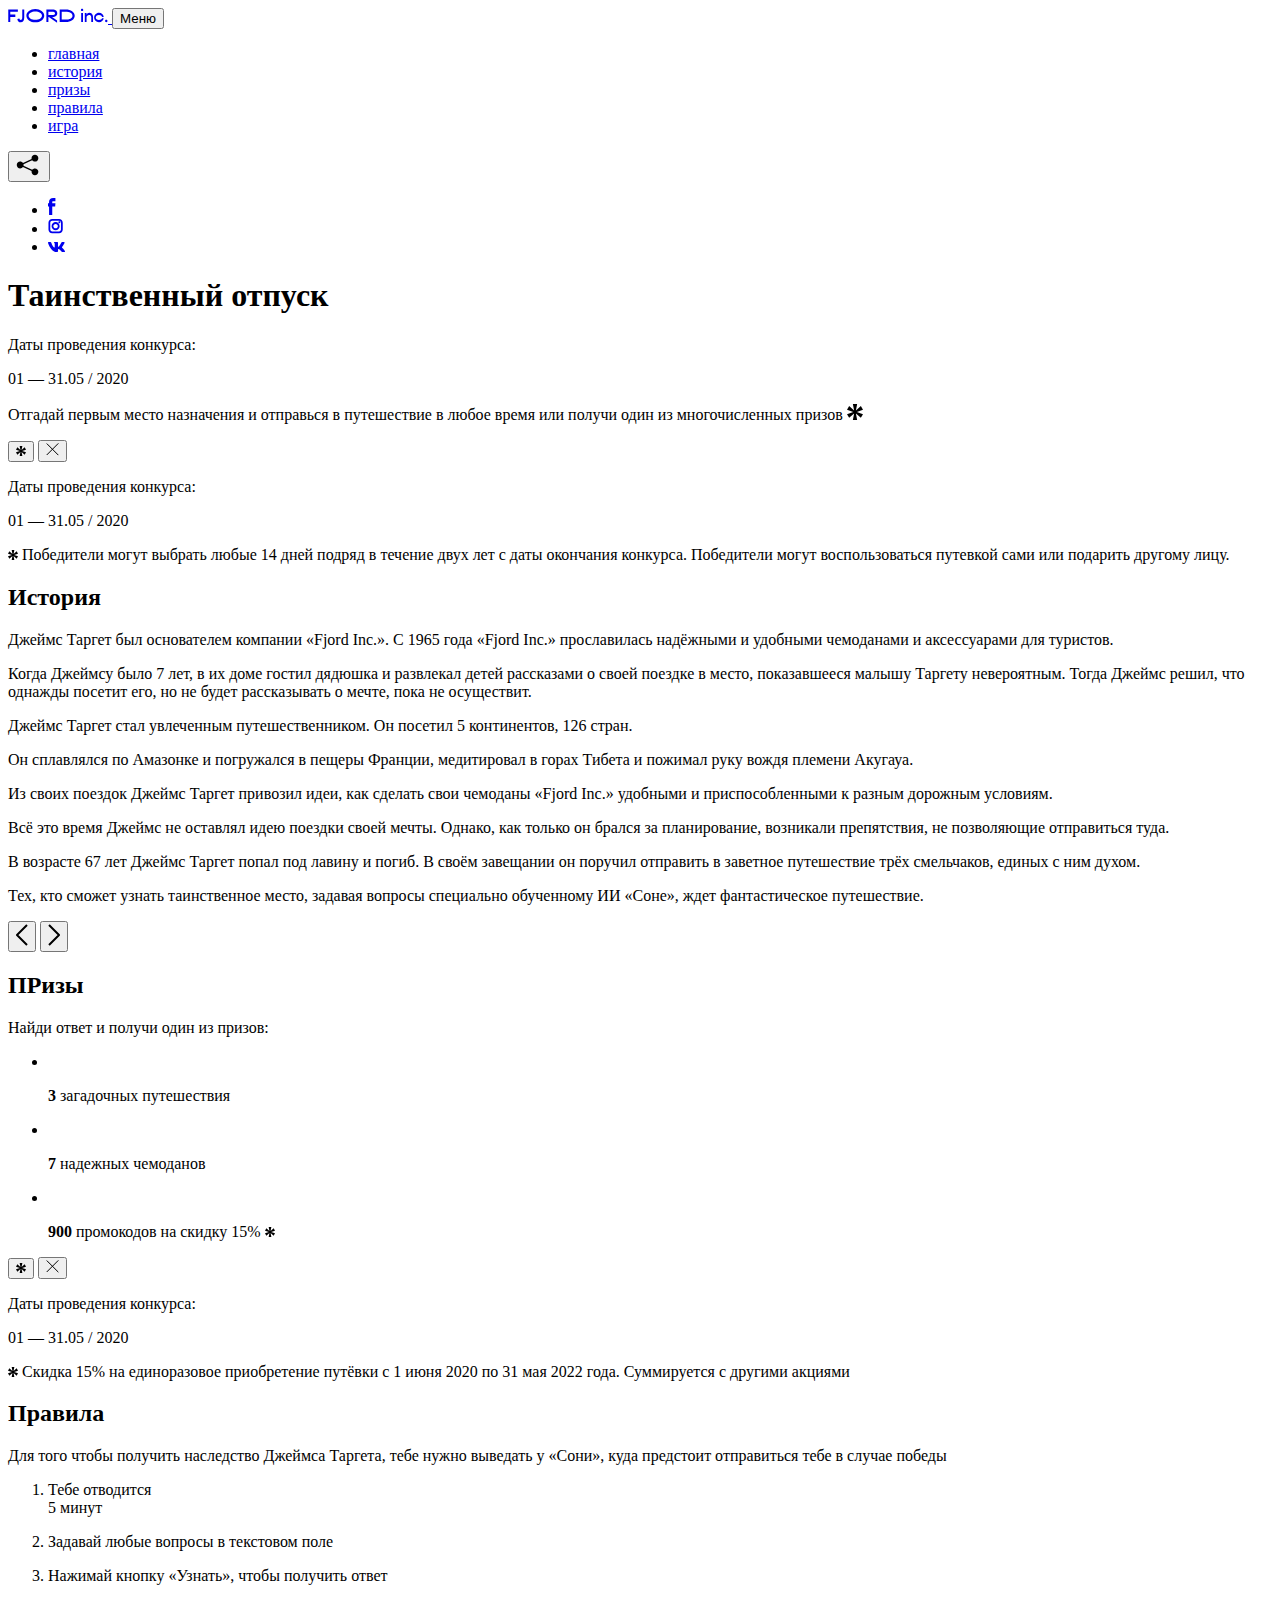
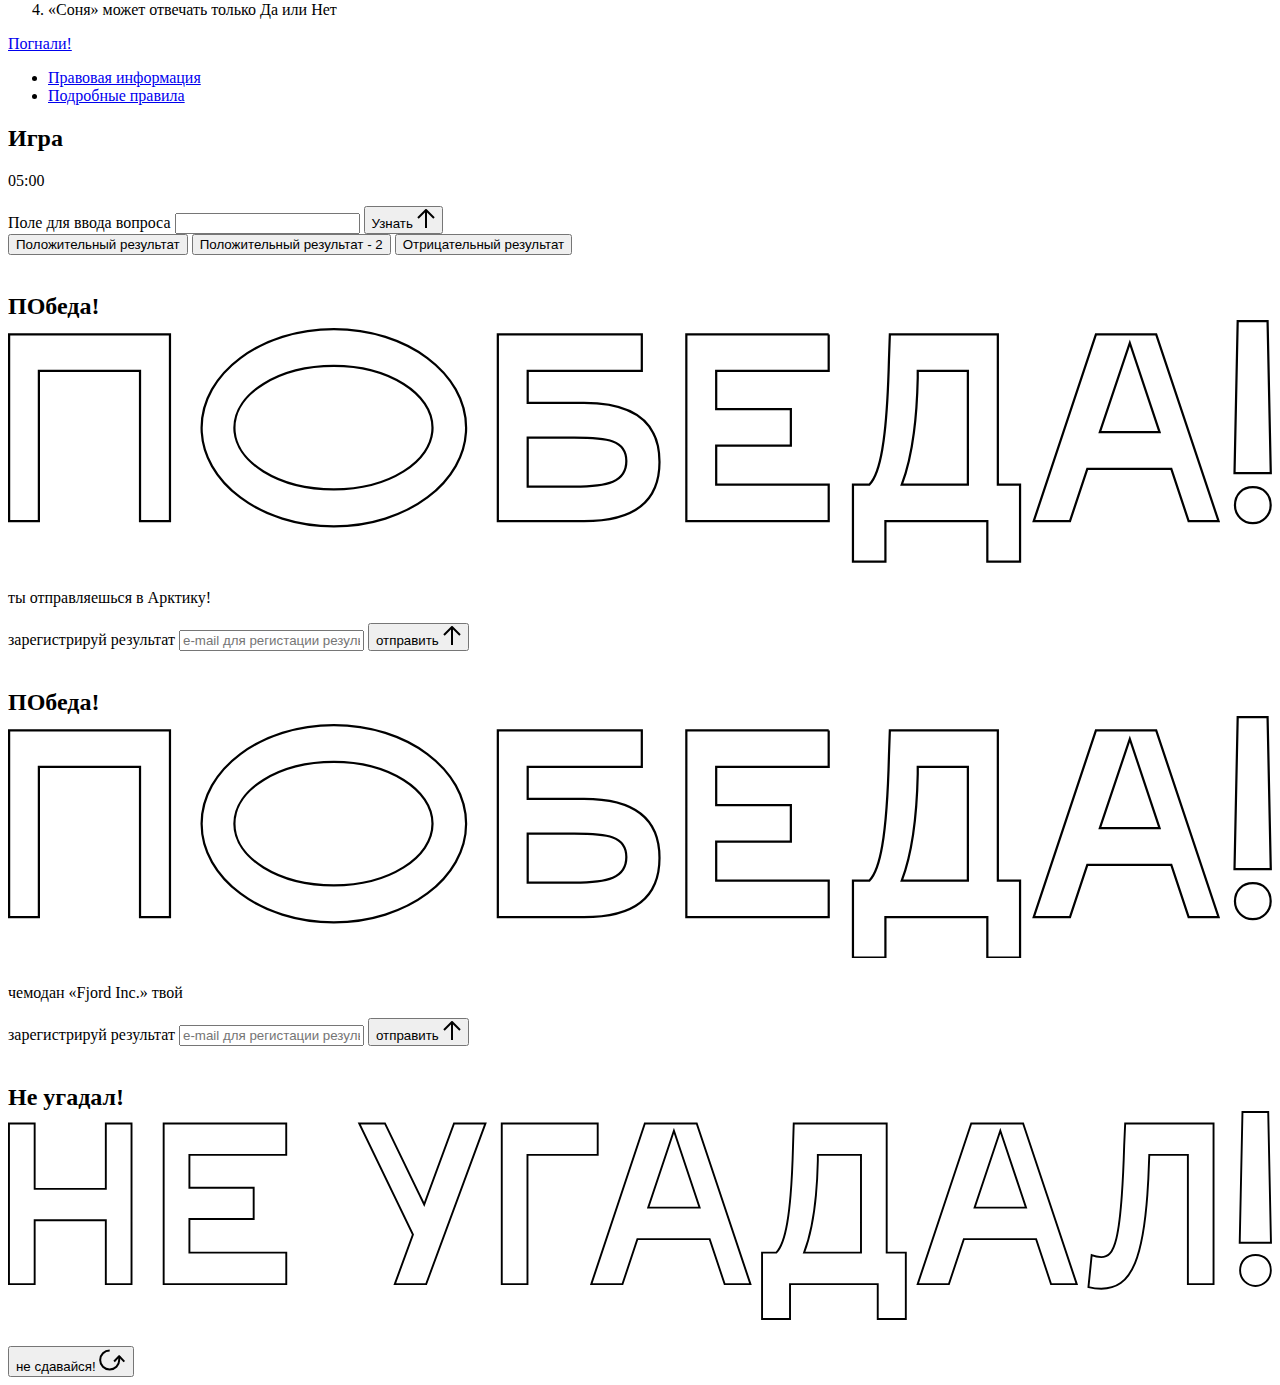
==== source/index.html @ 40f1719c "1.15. Анимируем фон при переключении экранов" ====
<!DOCTYPE html>
<html lang="ru">
<head>
  <meta charset="UTF-8">
  <meta name="description" content="">
  <meta name="viewport" content="width=device-width, initial-scale=1.0">
  <meta http-equiv="X-UA-Compatible" content="ie=edge">
  <title>Mysterious Vacation</title>
</head>
<body>

  <header class="page-header js-header">
    <div class="page-header__wrapper">
      <a href="#" class="page-header__logo" aria-label="Перейти на страницу FJORD.Inc">
        <svg width="100" height="15" viewBox="0 0 100 15" fill="none" xmlns="http://www.w3.org/2000/svg">
          <path d="M0.26 1.4V14H2.276V8.906H7.334V6.44H2.276V3.848H9.872V1.4H0.26ZM12.733 14.36C15.127 14.36 16.243 12.65 16.243 9.5V1.4H14.263V8.96C14.263 11.21 13.723 11.876 12.733 11.876C11.833 11.876 11.473 11.3 11.347 10.58L9.36702 10.94C9.63702 13.046 10.663 14.36 12.733 14.36ZM18.3918 7.7C18.3918 11.372 22.3878 14.36 27.3198 14.36C32.2518 14.36 36.2478 11.372 36.2478 7.7C36.2478 4.028 32.2518 1.04 27.3198 1.04C22.3878 1.04 18.3918 4.028 18.3918 7.7ZM20.6058 7.7C20.6058 5.378 23.6118 3.524 27.3198 3.524C30.9918 3.524 33.9798 5.378 33.9798 7.7C33.9798 10.004 30.9918 11.858 27.3198 11.858C23.6118 11.858 20.6058 10.004 20.6058 7.7ZM40.403 14V8.906H40.799L49.079 14.702V12.38L44.039 8.906H44.201C47.999 8.906 49.277 7.304 49.277 5.162C49.277 3.092 47.999 1.4 44.201 1.4H38.387V14H40.403ZM43.535 3.722C45.785 3.722 47.045 4.136 47.045 5.432C47.045 6.764 45.785 7.034 43.535 7.034H40.403V3.722H43.535ZM51.6936 1.382V14H57.8676C62.7456 14 66.7236 11.534 66.7236 7.7C66.7236 3.848 62.7456 1.382 57.8676 1.382H51.6936ZM53.7096 11.624V3.722H57.5436C61.5396 3.722 64.4916 5.018 64.4916 7.7C64.4916 10.238 61.5396 11.624 57.5436 11.624H53.7096ZM73.1832 14.018H74.9832V5H73.1832V14.018ZM72.9132 1.976C72.9132 2.57 73.3992 3.092 74.0832 3.092C74.7492 3.092 75.2352 2.57 75.2352 1.976C75.2352 1.382 74.7672 0.805999 74.0832 0.805999C73.3812 0.805999 72.9132 1.382 72.9132 1.976ZM76.7867 14H78.5687V9.104C78.7487 8.006 79.5947 6.962 81.0887 6.962C82.1147 6.962 83.2667 7.448 83.2667 9.554V14H85.0487V9.014C85.0487 6.152 83.2307 4.73 81.3587 4.73C79.9187 4.73 79.0727 5.558 78.5687 6.854V5H76.7867V14ZM90.9898 14.27C93.5098 14.27 95.3818 12.506 95.7238 10.328H94.0498C93.7258 11.3 92.6998 12.02 90.9898 12.02C88.8478 12.02 87.7678 10.922 87.7678 9.59C87.7678 8.24 88.8478 6.962 90.9898 6.962C92.7538 6.962 93.7978 7.844 94.0858 8.924H95.7418C95.4358 6.71 93.6178 4.73 90.9898 4.73C88.0918 4.73 86.1298 7.124 86.1298 9.59C86.1298 12.074 88.1278 14.27 90.9898 14.27ZM97.0693 12.938C97.0693 13.658 97.5553 14.144 98.2753 14.144C98.9953 14.144 99.4813 13.658 99.4813 12.938C99.4813 12.2 98.9953 11.714 98.2753 11.714C97.5553 11.714 97.0693 12.2 97.0693 12.938Z" fill="currentColor"/>
        </svg>
      </a>
      <button class="page-header__toggler js-menu-toggler" type="button" aria-label="Управление мобильным меню"><span>Меню</span></button>
      <nav class="page-header__nav">
        <div class="page-header__menu js-menu" id="menu">
          <ul>
            <li>
              <a class="js-menu-link active" href="#top" data-href="top">главная</a>
            </li>
            <li>
              <a class="js-menu-link" href="#story" data-href="story">история</a>
            </li>
            <li>
              <a class="js-menu-link" href="#prizes" data-href="prizes">призы</a>
            </li>
            <li>
              <a class="js-menu-link" href="#rules" data-href="rules">правила</a>
            </li>
            <li>
              <a class="js-menu-link" href="#game" data-href="game">игра</a>
            </li>
          </ul>
        </div>
        <div class="page-header__social">
          <div class="social-block js-social-block">
            <button class="social-block__toggler" aria-label="Управлять блоком с социальными кнопками">
              <svg width="26" height="22" viewBox="0 0 27 22" fill="none" xmlns="http://www.w3.org/2000/svg">
                <path d="M19.6721 7.43664C21.6273 7.43664 23.213 5.85095 23.213 3.89566C23.213 1.94037 21.6273 0.354675 19.6721 0.354675C17.7168 0.354675 16.1311 1.94037 16.1311 3.89566C16.1311 4.19968 16.1728 4.49178 16.2458 4.77345L7.21751 8.95527C6.57519 8.05214 5.52303 7.46049 4.33078 7.46049C2.37549 7.46049 0.789795 9.04618 0.789795 11.0015C0.789795 12.9568 2.37549 14.5425 4.33078 14.5425C5.52303 14.5425 6.57668 13.9508 7.21751 13.0477L16.2458 17.2295C16.1743 17.5112 16.1311 17.8033 16.1311 18.1073C16.1311 20.0626 17.7168 21.6483 19.6721 21.6483C21.6273 21.6483 23.213 20.0626 23.213 18.1073C23.213 16.152 21.6273 14.5663 19.6721 14.5663C18.4798 14.5663 17.4262 15.158 16.7853 16.0611L7.75701 11.8793C7.82854 11.5976 7.87176 11.3055 7.87176 11.0015C7.87176 10.6974 7.83003 10.4053 7.75701 10.1237L16.7853 5.94186C17.4262 6.84499 18.4783 7.43664 19.6721 7.43664Z" fill="currentColor"/>
              </svg>
            </button>
            <ul class="social-block__list">
              <li>
                <a class="social-block__link social-block__link--fb" href="#" aria-label="Мы на Facebook">
                  <svg width="8" height="17" viewBox="0 0 8 17" fill="none" xmlns="http://www.w3.org/2000/svg">
                    <path d="M4.24646 16.9899H1.09275L1.05793 8.49828H0V5.30707H1.05793V3.81124C1.05793 1.42084 2.57654 0 5.21735 0H7.41758V3.18585H5.30841C4.28262 3.18585 4.2478 3.48582 4.2478 4.24914V5.30707H7.42964L7.16716 8.49828H4.2478V16.9899H4.24646Z" fill="currentColor"/>
                  </svg>
                </a>
              </li>
              <li>
                <a class="social-block__link social-block__link--insta" href="#" aria-label="Мы в Instagram">
                  <svg width="15" height="15" viewBox="0 0 15 15" fill="none" xmlns="http://www.w3.org/2000/svg">
                    <path d="M11.0197 0H4.19806C2.14246 0 0.471191 1.66993 0.471191 3.72285V10.5499C0.471191 12.6082 2.14112 14.2727 4.19806 14.2727H11.0197C13.0753 14.2727 14.7466 12.6082 14.7466 10.5499V3.72285C14.7466 1.67127 13.0753 0 11.0197 0ZM11.0197 12.4849H4.19806C3.13076 12.4849 2.26432 11.6158 2.26432 10.5512V3.72419C2.26432 2.65956 3.13076 1.79715 4.19806 1.79715H11.0197C12.087 1.79715 12.9535 2.6609 12.9535 3.72419V10.5512C12.9535 11.6145 12.087 12.4849 11.0197 12.4849Z" fill="currentColor"/>
                    <path d="M7.60887 3.11084C5.38989 3.11084 3.58203 4.9187 3.58203 7.14036C3.58203 9.35532 5.38989 11.1645 7.60887 11.1645C9.83053 11.1645 11.6357 9.35666 11.6357 7.14036C11.6357 4.9187 9.83053 3.11084 7.60887 3.11084ZM7.60887 9.36871C6.37551 9.36871 5.37784 8.37372 5.37784 7.14036C5.37784 5.90699 6.37551 4.90665 7.60887 4.90665C8.83822 4.90665 9.84259 5.90833 9.84259 7.14036C9.84392 8.37238 8.83822 9.36871 7.60887 9.36871Z" fill="currentColor"/>
                    <path d="M11.3573 2.35962C10.8256 2.35962 10.3931 2.79752 10.3931 3.32381C10.3931 3.85546 10.8256 4.29336 11.3573 4.29336C11.8862 4.29336 12.3215 3.85546 12.3215 3.32381C12.3215 2.79752 11.8862 2.35962 11.3573 2.35962Z" fill="currentColor"/>
                  </svg>
                </a>
              </li>
              <li>
                <a class="social-block__link social-block__link--vk" href="#" aria-label="Мы ВКонтакте">
                  <svg width="17" height="10" viewBox="0 0 17 10" fill="none" xmlns="http://www.w3.org/2000/svg">
                    <path d="M14.1234 4.9002C14.1234 4.9002 16.3623 1.72708 16.5866 0.680242C16.6595 0.312285 16.4947 0.103188 16.1069 0.103188C16.1069 0.103188 14.8193 0.103188 14.168 0.103188C13.7235 0.103188 13.5587 0.293278 13.4235 0.579768C13.4235 0.579768 12.3724 2.82553 11.0969 4.24712C10.6861 4.70333 10.4781 4.84318 10.2511 4.84318C10.0646 4.84318 9.98625 4.6911 9.98625 4.27834V0.649016C9.98625 0.147997 9.92545 0.00135496 9.5066 0.00135496H6.39628C6.15578 0.00135496 6.0085 0.134417 6.0085 0.324506C6.0085 0.801084 6.73406 0.908351 6.73406 2.20231V4.87305C6.73406 5.40529 6.70569 5.61575 6.45303 5.61575C5.78016 5.61575 4.19528 3.30618 3.30623 0.678887C3.12923 0.145282 2.93737 0 2.43475 0H0.486409C0.205373 0 0 0.190085 0 0.476576C0 0.991172 0.60666 3.40801 2.99277 6.64358C4.59927 8.8201 6.70569 10 8.60269 10C9.76196 10 10.0416 9.80312 10.0416 9.31432V7.63883C10.0416 7.22607 10.2065 7.04956 10.4429 7.04956C10.7078 7.04956 11.1847 7.13238 12.2805 8.22268C13.5843 9.47862 13.6762 10 14.3896 10H16.5676C16.7919 10 17 9.89273 17 9.52342C17 9.02919 16.3623 8.15343 15.384 7.10659C14.9801 6.56755 14.3302 5.98914 14.1248 5.72301C13.8275 5.40801 13.9154 5.23014 14.1234 4.9002Z" fill="currentColor"/>
                  </svg>
                </a>
              </li>
            </ul>
          </div>
        </div>
      </nav>
    </div>
  </header>

  <main class="page-content">

    <section class="animation-screen"></section>

    <section class="screen screen--hidden screen--intro" id="top">
      <div class="screen__wrapper">
        <div class="intro">
          <h1 class="intro__title">Таинственный отпуск</h1>
          <div class="intro__content">
            <div class="intro__info">
              <p class="intro__label">Даты проведения конкурса:</p>
              <p class="intro__date">01 — 31.05 / 2020</p>
            </div>
            <div class="intro__message">
              <p>
                Отгадай первым место назначения и&nbsp;отправься в&nbsp;путешествие в&nbsp;любое время или получи один из многочисленных призов
                <svg width="16" height="16" viewBox="0 0 10 10" fill="none" xmlns="http://www.w3.org/2000/svg">
                  <path d="M0 6.35337L3.90271 4.99012L0 3.64663L1.34615 1.32374L4.44287 4.01073L3.67364 0H6.34615L5.57692 4.01073L8.65385 1.32374L10 3.64663L6.13405 4.99012L10 6.35337L8.65385 8.65651L5.57692 5.98927L6.34615 10H3.67364L4.44287 5.96952L1.34615 8.65651L0 6.35337Z" fill="currentColor"/>
                </svg>
              </p>
            </div>
          </div>
        </div>
      </div>
      <div class="screen__footer js-footer">
        <button class="screen__footer-enlarge js-footer-toggler" type="button" aria-label="Показать сообщение">
          <svg width="10" height="10" viewBox="0 0 10 10" fill="none" xmlns="http://www.w3.org/2000/svg">
            <path d="M0 6.35337L3.90271 4.99012L0 3.64663L1.34615 1.32374L4.44287 4.01073L3.67364 0H6.34615L5.57692 4.01073L8.65385 1.32374L10 3.64663L6.13405 4.99012L10 6.35337L8.65385 8.65651L5.57692 5.98927L6.34615 10H3.67364L4.44287 5.96952L1.34615 8.65651L0 6.35337Z" fill="currentColor"/>
          </svg>
        </button>
        <button class="screen__footer-collapse js-footer-toggler" type="button" aria-label="Скрыть сообщение">
          <svg width="13" height="13" viewBox="0 0 13 13" fill="none" xmlns="http://www.w3.org/2000/svg">
            <line x1="12.3536" y1="0.353553" x2="0.738349" y2="11.9688" stroke="currentColor"/>
            <line x1="0.738319" y1="0.539925" x2="12.3535" y2="12.1551" stroke="currentColor"/>
          </svg>
        </button>
        <div class="screen__footer-wrapper">
          <div class="screen__footer-announce">
            <p class="screen__footer-label">Даты проведения конкурса:</p>
            <p class="screen__footer-date">01 — 31.05 / 2020</p>
          </div>
          <div class="screen__footer-note">
            <p>
              <svg width="10" height="10" viewBox="0 0 10 10" fill="none" xmlns="http://www.w3.org/2000/svg">
                <path d="M0 6.35337L3.90271 4.99012L0 3.64663L1.34615 1.32374L4.44287 4.01073L3.67364 0H6.34615L5.57692 4.01073L8.65385 1.32374L10 3.64663L6.13405 4.99012L10 6.35337L8.65385 8.65651L5.57692 5.98927L6.34615 10H3.67364L4.44287 5.96952L1.34615 8.65651L0 6.35337Z" fill="currentColor"/>
              </svg>
              <span>Победители могут выбрать любые 14 дней подряд в&nbsp;течение двух лет с&nbsp;даты окончания конкурса. Победители могут воспользоваться путевкой сами или подарить другому лицу.</span>
            </p>
          </div>
        </div>
      </div>
    </section>

    <section class="screen screen--hidden screen--story" id="story">

      <div class="slider swiper-container js-slider">

        <div class="swiper-wrapper">

          <div class="slider__item swiper-slide">
            <h2 class="slider__item-title">История</h2>
            <p class="slider__item-text">Джеймс Таргет был основателем компании &laquo;Fjord Inc.&raquo;. С&nbsp;1965 года &laquo;Fjord Inc.&raquo; прославилась надёжными и&nbsp;удобными чемоданами и&nbsp;аксессуарами для туристов.</p>
          </div>

          <div class="slider__item swiper-slide">
            <p class="slider__item-text">Когда Джеймсу было 7&nbsp;лет, в&nbsp;их&nbsp;доме гостил дядюшка и&nbsp;развлекал детей рассказами о&nbsp;своей поездке в&nbsp;место, показавшееся малышу Таргету невероятным. Тогда Джеймс решил, что однажды посетит его, но&nbsp;не&nbsp;будет рассказывать о&nbsp;мечте, пока не&nbsp;осуществит.</p>
          </div>

          <div class="slider__item swiper-slide">
            <p class="slider__item-text">Джеймс Таргет стал увлеченным путешественником. Он&nbsp;посетил 5&nbsp;континентов, 126&nbsp;стран.</p>
          </div>

          <div class="slider__item swiper-slide">
            <p class="slider__item-text">Он&nbsp;сплавлялся по&nbsp;Амазонке и&nbsp;погружался в&nbsp;пещеры Франции, медитировал в&nbsp;горах Тибета и&nbsp;пожимал руку вождя племени Акугауа.</p>
          </div>

          <div class="slider__item swiper-slide">
            <p class="slider__item-text">Из&nbsp;своих поездок Джеймс Таргет привозил идеи, как сделать свои чемоданы &laquo;Fjord Inc.&raquo; удобными и&nbsp;приспособленными к&nbsp;разным дорожным условиям.</p>
          </div>

          <div class="slider__item swiper-slide">
            <p class="slider__item-text">Всё это время Джеймс не&nbsp;оставлял идею поездки своей мечты. Однако, как только он&nbsp;брался за&nbsp;планирование, возникали препятствия, не&nbsp;позволяющие отправиться туда.</p>
          </div>

          <div class="slider__item swiper-slide">
            <p class="slider__item-text">В&nbsp;возрасте 67&nbsp;лет Джеймс Таргет попал под лавину и&nbsp;погиб. В&nbsp;своём завещании он&nbsp;поручил отправить в&nbsp;заветное путешествие трёх смельчаков, единых с&nbsp;ним духом.</p>
          </div>

          <div class="slider__item swiper-slide">
            <p class="slider__item-text">Тех, кто сможет узнать таинственное место, задавая вопросы специально обученному ИИ&nbsp;&laquo;Соне&raquo;, ждет фантастическое путешествие.</p>
          </div>
        </div>
        <div class="slider__controls">
          <button class="slider__control slider__control--prev js-control-prev" type="button" aria-label="Показать предыдущую историю">
            <svg width="12" height="22" viewBox="0 0 12 22" fill="none" xmlns="http://www.w3.org/2000/svg">
              <path d="M11 1L1 11L11 21" stroke="currentColor" stroke-width="2" stroke-linejoin="round"/>
            </svg>
          </button>
          <button class="slider__control slider__control--next js-control-next" type="button" aria-label="Показать следующую историю">
            <svg width="12" height="22" viewBox="0 0 12 22" fill="none" xmlns="http://www.w3.org/2000/svg">
              <path d="M1 1L11 11L1 21" stroke="currentColor" stroke-width="2" stroke-linejoin="round"/>
            </svg>
          </button>
        </div>
        <div class="slider__pagination swiper-pagination"></div>
      </div>
      <div class="screen__background"></div>
    </section>

    <section class="screen screen--hidden screen--prizes" id="prizes">
      <div class="screen__wrapper">
        <div class="prizes">
          <h2 class="prizes__title">ПРизы</h2>
          <div class="prizes__lead">
            <p>Найди ответ и&nbsp;получи один из&nbsp;призов:</p>
          </div>
          <ul class="prizes__list">
            <li class="prizes__item prizes__item--journeys">
              <div class="prizes__icon">
                <picture>
                  <source srcset="img/prize1-mob.svg" media="(orientation: portrait)">
                  <img src="img/prize1.svg" alt="">
                </picture>
              </div>
              <p class="prizes__desc">
                <b>3</b>
                <span>загадочных путешествия</span>
              </p>
            </li>
            <li class="prizes__item prizes__item--cases">
              <div class="prizes__icon">
                <picture>
                  <source srcset="img/prize2-mob.svg" media="(orientation: portrait)">
                  <img src="img/prize2.svg" alt="">
                </picture>
              </div>
              <p class="prizes__desc">
                <b>7</b>
                <span>надежных чемоданов</span>
              </p>
            </li>
            <li class="prizes__item prizes__item--codes">
              <div class="prizes__icon">
                <picture>
                  <source srcset="img/prize3-mob.svg" media="(orientation: portrait)">
                  <img src="img/prize3.svg" alt="">
                </picture>
              </div>
              <p class="prizes__desc">
                <b>900</b>
                <span>
                  промокодов на&nbsp;скидку 15%
                  <svg width="10" height="10" viewBox="0 0 10 10" fill="none" xmlns="http://www.w3.org/2000/svg">
                    <path d="M0 6.35337L3.90271 4.99012L0 3.64663L1.34615 1.32374L4.44287 4.01073L3.67364 0H6.34615L5.57692 4.01073L8.65385 1.32374L10 3.64663L6.13405 4.99012L10 6.35337L8.65385 8.65651L5.57692 5.98927L6.34615 10H3.67364L4.44287 5.96952L1.34615 8.65651L0 6.35337Z" fill="currentColor"/>
                  </svg>
                </span>
              </p>
            </li>
          </ul>
        </div>
      </div>
      <div class="screen__footer js-footer">
        <button class="screen__footer-enlarge js-footer-toggler" type="button" aria-label="Показать сообщение">
          <svg width="10" height="10" viewBox="0 0 10 10" fill="none" xmlns="http://www.w3.org/2000/svg">
            <path d="M0 6.35337L3.90271 4.99012L0 3.64663L1.34615 1.32374L4.44287 4.01073L3.67364 0H6.34615L5.57692 4.01073L8.65385 1.32374L10 3.64663L6.13405 4.99012L10 6.35337L8.65385 8.65651L5.57692 5.98927L6.34615 10H3.67364L4.44287 5.96952L1.34615 8.65651L0 6.35337Z" fill="currentColor"/>
          </svg>
        </button>
        <button class="screen__footer-collapse js-footer-toggler" type="button" aria-label="Скрыть сообщение">
          <svg width="13" height="13" viewBox="0 0 13 13" fill="none" xmlns="http://www.w3.org/2000/svg">
            <line x1="12.3536" y1="0.353553" x2="0.738349" y2="11.9688" stroke="currentColor"/>
            <line x1="0.738319" y1="0.539925" x2="12.3535" y2="12.1551" stroke="currentColor"/>
          </svg>
        </button>
        <div class="screen__footer-wrapper">
          <div class="screen__footer-announce">
            <p class="screen__footer-label">Даты проведения конкурса:</p>
            <p class="screen__footer-date">01 — 31.05 / 2020</p>
          </div>
          <div class="screen__footer-note">
            <p>
              <svg width="10" height="10" viewBox="0 0 10 10" fill="none" xmlns="http://www.w3.org/2000/svg">
                <path d="M0 6.35337L3.90271 4.99012L0 3.64663L1.34615 1.32374L4.44287 4.01073L3.67364 0H6.34615L5.57692 4.01073L8.65385 1.32374L10 3.64663L6.13405 4.99012L10 6.35337L8.65385 8.65651L5.57692 5.98927L6.34615 10H3.67364L4.44287 5.96952L1.34615 8.65651L0 6.35337Z" fill="currentColor"/>
              </svg>
              <span>Скидка&nbsp;15% на&nbsp;единоразовое приобретение путёвки с&nbsp;1&nbsp;июня 2020 по&nbsp;31&nbsp;мая 2022&nbsp;года. Суммируется с&nbsp;другими акциями</span>
            </p>
          </div>
        </div>
      </div>
    </section>

    <section class="screen screen--hidden screen--rules" id="rules">
      <div class="screen__wrapper">
        <div class="rules">
          <h2 class="rules__title">Правила</h2>
          <div class="rules__lead">
            <p>Для того чтобы получить наследство Джеймса Таргета, тебе нужно выведать у&nbsp;&laquo;Сони&raquo;, куда предстоит отправиться тебе в&nbsp;случае победы</p>
          </div>
          <ol class="rules__list">
            <li class="rules__item">
              <p>Тебе отводится <br>5&nbsp;минут</p>
            </li>
            <li class="rules__item">
              <p>Задавай любые вопросы в&nbsp;текстовом поле</p>
            </li>
            <li class="rules__item">
              <p>Нажимай кнопку &laquo;Узнать&raquo;, чтобы получить ответ</p>
            </li>
            <li class="rules__item">
              <p>&laquo;Соня&raquo; может отвечать только&nbsp;Да или Нет</p>
            </li>
          </ol>
          <a href="#game" class="rules__link btn">Погнали!</a>
        </div>
      </div>
      <div class="screen__disclaimer">
        <div class="disclaimer">
          <ul>
            <li>
              <a href="#">Правовая информация</a>
            </li>
            <li>
              <a href="#">Подробные правила</a>
            </li>
          </ul>
        </div>
      </div>
    </section>

    <section class="screen screen--hidden screen--game" id="game">
      <div class="screen__wrapper">
        <div class="game">
          <div class="game__header">
            <h2 class="game__title">Игра</h2>
            <div class="game__counter">
              <span>05</span>:<span>00</span>
            </div>
          </div>
          <div class="game__body">
            <div class="chat">
              <div class="chat__body js-chat">
                <ul class="chat__list" id="messages"></ul>
              </div>
              <div class="chat__footer">
                <form action="#" method="post" class="form" id="message-form">
                  <label for="message-field" class="visually-hidden">Поле для ввода вопроса</label>
                  <input type="text" class="form__field" id="message-field">
                  <button class="form__button btn">
                    Узнать
                    <svg width="18" height="19" viewBox="0 0 18 19" fill="none" xmlns="http://www.w3.org/2000/svg">
                      <path stroke="currentColor" stroke-width="2" d="M9 19V1"/>
                      <path d="M1 9l8-8 8 8" stroke="currentColor" stroke-width="2" stroke-linejoin="round"/>
                    </svg>
                  </button>
                </form>
              </div>
            </div>
          </div>
          <!-- временные кнопки для показа результата -->
          <div class="game__buttons">
            <button class="game__button btn js-show-result" type="button" data-target="result">Положительный результат</button>
            <button class="game__button btn js-show-result" type="button" data-target="result2">Положительный результат - 2</button>
            <button class="game__button btn js-show-result" type="button" data-target="result3">Отрицательный результат</button>
          </div>
        </div>
      </div>
    </section>

    <section class="screen screen--hidden screen--result" id="result">
      <div class="screen__wrapper">
        <div class="result result--trip">
          <div class="result__image">
            <picture>
              <source srcset="img/result1-mob.png 1x, img/result1-mob@2x.png 2x" media="(max-width: 768px) and (orientation: portrait)">
              <img src="img/result1.png" srcset="img/result1@2x.png 2x" alt="">
            </picture>
          </div>
          <h2 class="result__title">
            <span class="visually-hidden">ПОбеда!</span>
            <svg xmlns="http://www.w3.org/2000/svg" viewBox="0 0 568.85 109.24">
              <path d="M16,24.44V92H2.6V8H75V92H61.52V24.44H16Z" transform="translate(-2.1 -1.5)" fill="none" stroke="currentColor"/>
              <path
                d="M148.76,5.6c32.88,0,59.52,19.92,59.52,44.4s-26.64,44.4-59.52,44.4S89.24,74.48,89.24,50,115.88,5.6,148.76,5.6Zm0,72.12c24.48,0,44.4-12.36,44.4-27.72s-19.92-27.84-44.4-27.84C124,22.16,104,34.52,104,50S124,77.72,148.76,77.72Z"
                transform="translate(-2.1 -1.5)" fill="none" stroke="currentColor"/>
              <path
                d="M287.36,8V24.44H236v14.4h25.32c25.44,0,34,11.16,34,26.52,0,15.6-8.52,26.64-34,26.64H222.56V8h64.8ZM256.88,76.52c15.12,0,23.52-2,23.52-11.52S272,54.44,256.88,54.44H236V76.52h20.88Z"
                transform="translate(-2.1 -1.5)" fill="none" stroke="currentColor"/>
              <path d="M371.47,8V24.44H320.84V41.6h33.6V58h-33.6V75.56h50.64V92H307.4V8h64.08Z" transform="translate(-2.1 -1.5)"
                    fill="none" stroke="currentColor"/>
              <path
                d="M382.39,110.24V75.56h7.44c4.56-4.68,7.8-18.36,8.76-56L399,8h48.6V75.56h10v34.68H442.87V92H397v18.24H382.39Zm51.72-34.68V24.44H411.55v3.12c-0.48,22.44-3.24,37.68-7.2,48h29.76Z"
                transform="translate(-2.1 -1.5)" fill="none" stroke="currentColor"/>
              <path
                d="M463.75,92l28-84h27.12l28.08,84H533.47l-7.8-23.52h-37.8L480.07,92H463.75Zm56.64-40L507,11.84,493.51,52h26.88Z"
                transform="translate(-2.1 -1.5)" fill="none" stroke="currentColor"/>
              <path
                d="M554.12,70.4L555.55,2H569l1.44,68.4H554.12Zm8.28,6.36c4.8,0,8,3.24,8,8.16a8,8,0,1,1-16.08,0C554.35,80,557.59,76.76,562.39,76.76Z"
                transform="translate(-2.1 -1.5)" fill="none" stroke="currentColor"/>
            </svg>
          </h2>
          <div class="result__text">
            <p>ты&nbsp;отправляешься в&nbsp;Арктику!</p>
          </div>
          <div class="result__form">
            <form action="#" method="post" class="form form--result">
              <label for="email-field" class="form__label">зарегистрируй результат</label>
              <input type="email" class="form__field" id="email-field" placeholder="e-mail для регистации результата и получения приза" required>
              <button class="form__button btn">
                отправить
                <svg width="18" height="19" viewBox="0 0 18 19" fill="none" xmlns="http://www.w3.org/2000/svg">
                  <path stroke="currentColor" stroke-width="2" d="M9 19V1"/>
                  <path d="M1 9l8-8 8 8" stroke="currentColor" stroke-width="2" stroke-linejoin="round"/>
                </svg>
              </button>
            </form>
          </div>
        </div>
      </div>
    </section>

    <section class="screen screen--hidden screen--result" id="result2">
      <div class="screen__wrapper">
        <div class="result result--prize">
          <div class="result__image">
            <picture>
              <source srcset="img/result2-mob.png 1x, img/result2-mob@2x.png 2x" media="(max-width: 768px) and (orientation: portrait)">
              <img src="img/result2.png" srcset="img/result2@2x.png 2x" alt="">
            </picture>
          </div>
          <h2 class="result__title">
            <span class="visually-hidden">ПОбеда!</span>
            <svg xmlns="http://www.w3.org/2000/svg" viewBox="0 0 568.85 109.24">
              <path d="M16,24.44V92H2.6V8H75V92H61.52V24.44H16Z" transform="translate(-2.1 -1.5)" fill="none" stroke="currentColor"/>
              <path
                d="M148.76,5.6c32.88,0,59.52,19.92,59.52,44.4s-26.64,44.4-59.52,44.4S89.24,74.48,89.24,50,115.88,5.6,148.76,5.6Zm0,72.12c24.48,0,44.4-12.36,44.4-27.72s-19.92-27.84-44.4-27.84C124,22.16,104,34.52,104,50S124,77.72,148.76,77.72Z"
                transform="translate(-2.1 -1.5)" fill="none" stroke="currentColor"/>
              <path
                d="M287.36,8V24.44H236v14.4h25.32c25.44,0,34,11.16,34,26.52,0,15.6-8.52,26.64-34,26.64H222.56V8h64.8ZM256.88,76.52c15.12,0,23.52-2,23.52-11.52S272,54.44,256.88,54.44H236V76.52h20.88Z"
                transform="translate(-2.1 -1.5)" fill="none" stroke="currentColor"/>
              <path d="M371.47,8V24.44H320.84V41.6h33.6V58h-33.6V75.56h50.64V92H307.4V8h64.08Z" transform="translate(-2.1 -1.5)"
                    fill="none" stroke="currentColor"/>
              <path
                d="M382.39,110.24V75.56h7.44c4.56-4.68,7.8-18.36,8.76-56L399,8h48.6V75.56h10v34.68H442.87V92H397v18.24H382.39Zm51.72-34.68V24.44H411.55v3.12c-0.48,22.44-3.24,37.68-7.2,48h29.76Z"
                transform="translate(-2.1 -1.5)" fill="none" stroke="currentColor"/>
              <path
                d="M463.75,92l28-84h27.12l28.08,84H533.47l-7.8-23.52h-37.8L480.07,92H463.75Zm56.64-40L507,11.84,493.51,52h26.88Z"
                transform="translate(-2.1 -1.5)" fill="none" stroke="currentColor"/>
              <path
                d="M554.12,70.4L555.55,2H569l1.44,68.4H554.12Zm8.28,6.36c4.8,0,8,3.24,8,8.16a8,8,0,1,1-16.08,0C554.35,80,557.59,76.76,562.39,76.76Z"
                transform="translate(-2.1 -1.5)" fill="none" stroke="currentColor"/>
            </svg>
          </h2>
          <div class="result__text">
            <p>чемодан &laquo;Fjord&nbsp;Inc.&raquo;&nbsp;твой</p>
          </div>
          <div class="result__form">
            <form action="#" method="post" class="form form--result">
              <label for="email-field2" class="form__label">зарегистрируй результат</label>
              <input type="email" class="form__field" id="email-field2" placeholder="e-mail для регистации результата и получения приза" required>
              <button class="form__button btn">
                отправить
                <svg width="18" height="19" viewBox="0 0 18 19" fill="none" xmlns="http://www.w3.org/2000/svg">
                  <path stroke="currentColor" stroke-width="2" d="M9 19V1"/>
                  <path d="M1 9l8-8 8 8" stroke="currentColor" stroke-width="2" stroke-linejoin="round"/>
                </svg>
              </button>
            </form>
          </div>
        </div>
      </div>
    </section>

    <section class="screen screen--hidden screen--result" id="result3">
      <div class="screen__wrapper">
        <div class="result result--negative">
          <div class="result__image">
            <picture>
              <source srcset="img/result3-mob.png 1x, img/result3-mob@2x.png 2x" media="(max-width: 768px) and (orientation: portrait)">
              <img src="img/result3.png" srcset="img/result3@2x.png 2x" alt="">
            </picture>
          </div>
          <h2 class="result__title">
            <span class="visually-hidden">Не угадал!</span>
            <svg xmlns="http://www.w3.org/2000/svg" viewBox="0 0 660.77 109.24">
              <path d="M2.66,92V8H16.1V42.2H53.3V8H66.74V92H53.3V58.64H16.1V92H2.66Z" transform="translate(-2.16 -1.5)"
                    fill="none" stroke="currentColor"/>
              <path d="M147.62,8V24.44H97V41.6h33.6V58H97V75.56h50.64V92H83.54V8h64.08Z" transform="translate(-2.16 -1.5)"
                    fill="none" stroke="currentColor"/>
              <path d="M199.22,8l20.52,42.36L235.34,8h16.44l-31,84H204.38l9.48-25.92L185.78,8h13.44Z"
                    transform="translate(-2.16 -1.5)" fill="none" stroke="currentColor"/>
              <path d="M273.74,24.44V92H260.3V8h50.16V24.44H273.74Z" transform="translate(-2.16 -1.5)" fill="none"
                    stroke="currentColor"/>
              <path
                d="M307.1,92l28-84h27.12l28.08,84H376.82L369,68.48h-37.8L323.42,92H307.1Zm56.64-40L350.3,11.84,336.86,52h26.88Z"
                transform="translate(-2.16 -1.5)" fill="none" stroke="currentColor"/>
              <path
                d="M396.38,110.24V75.56h7.44c4.56-4.68,7.8-18.36,8.76-56L412.94,8h48.6V75.56h10v34.68H456.86V92H411v18.24H396.38ZM448.1,75.56V24.44H425.54v3.12c-0.48,22.44-3.24,37.68-7.2,48H448.1Z"
                transform="translate(-2.16 -1.5)" fill="none" stroke="currentColor"/>
              <path
                d="M477.74,92l28-84h27.12L560.9,92H547.46l-7.8-23.52h-37.8L494.06,92H477.74Zm56.64-40-13.44-40.2L507.5,52h26.88Z"
                transform="translate(-2.16 -1.5)" fill="none" stroke="currentColor"/>
              <path
                d="M568.7,76.88a13.77,13.77,0,0,0,5,1c6.6,0,10.44-6.24,12-58.32L586.22,8h46.2V92H619V24.44H598.82l-0.12,3.12C597.14,81,589,94.4,573.74,94.4a28.55,28.55,0,0,1-6.72-.84Z"
                transform="translate(-2.16 -1.5)" fill="none" stroke="currentColor"/>
              <path
                d="M646.1,70.4L647.54,2H661l1.44,68.4H646.1Zm8.28,6.36c4.8,0,8,3.24,8,8.16a8,8,0,0,1-16.08,0C646.34,80,649.58,76.76,654.38,76.76Z"
                transform="translate(-2.16 -1.5)" fill="none" stroke="currentColor"/>
            </svg>
          </h2>
          <button class="result__button js-play" type="button">
            не сдавайся!
            <span>
              <svg width="27" height="22" viewBox="0 0 27 22" fill="none" xmlns="http://www.w3.org/2000/svg">
                <path d="M10.6899 1.47998C5.42992 1.47998 1.16992 5.73998 1.16992 11C1.16992 16.26 5.42992 20.52 10.6899 20.52C15.9499 20.52 20.2099 16.26 20.2099 11V7.13998" stroke="currentColor" stroke-width="2" stroke-miterlimit="10"/>
                <path d="M15.1099 12.5099L20.1499 7.13989L25.3099 12.6299" stroke="currentColor" stroke-width="2" stroke-miterlimit="10" stroke-linejoin="round"/>
              </svg>
            </span>
          </button>
        </div>
      </div>
    </section>

  </main>

</body>
</html>
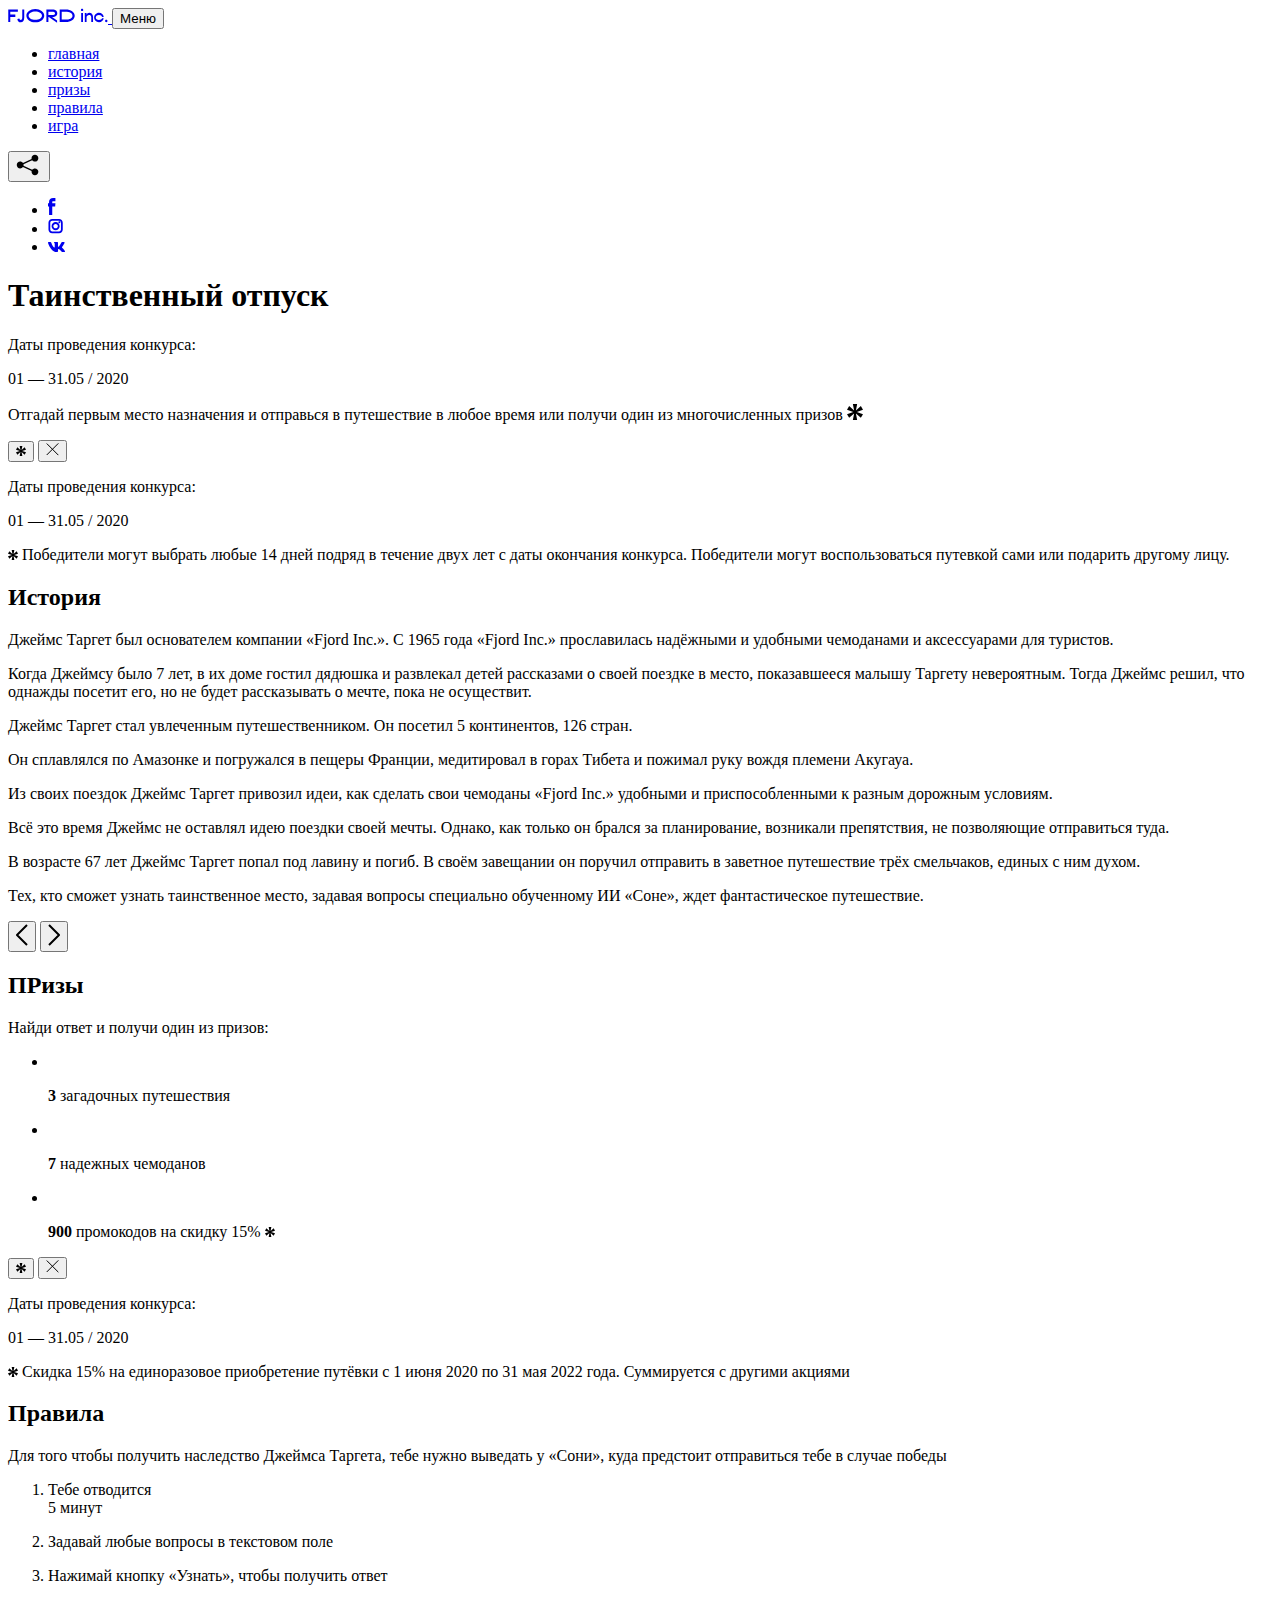
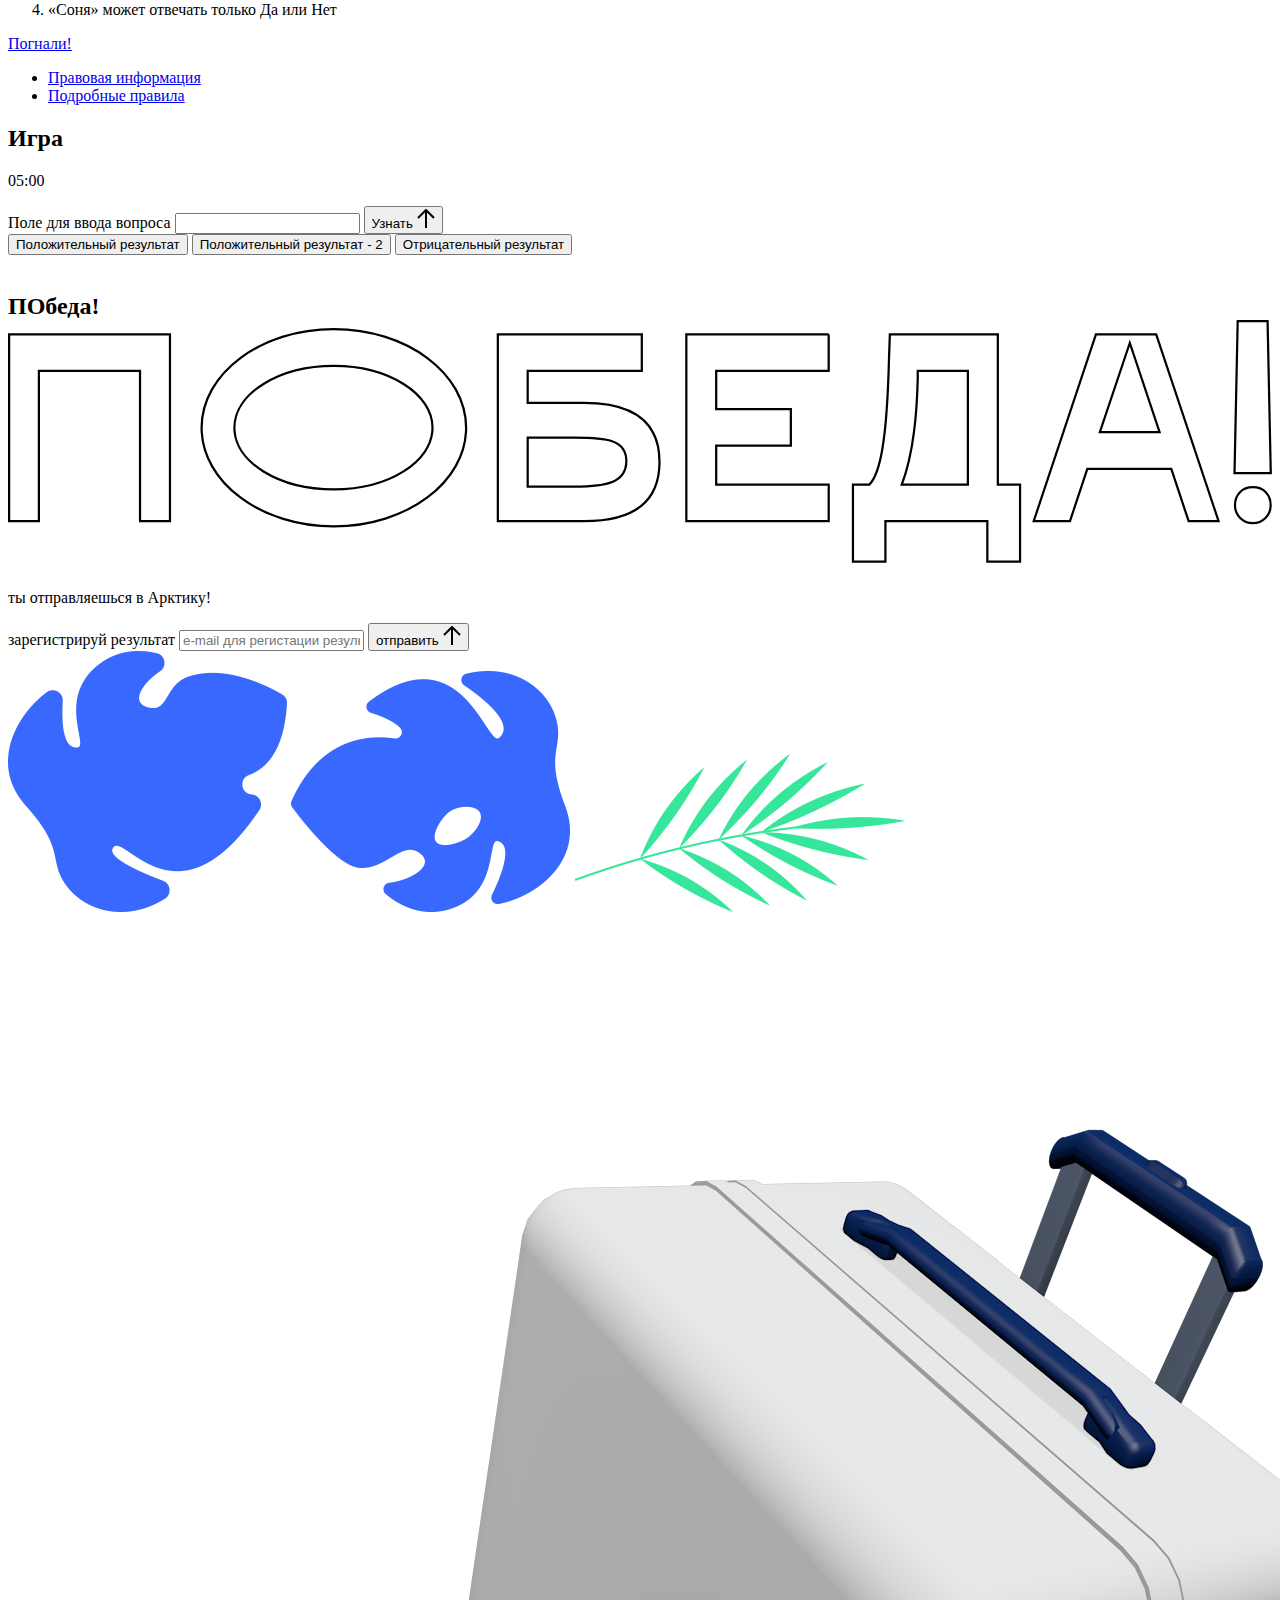
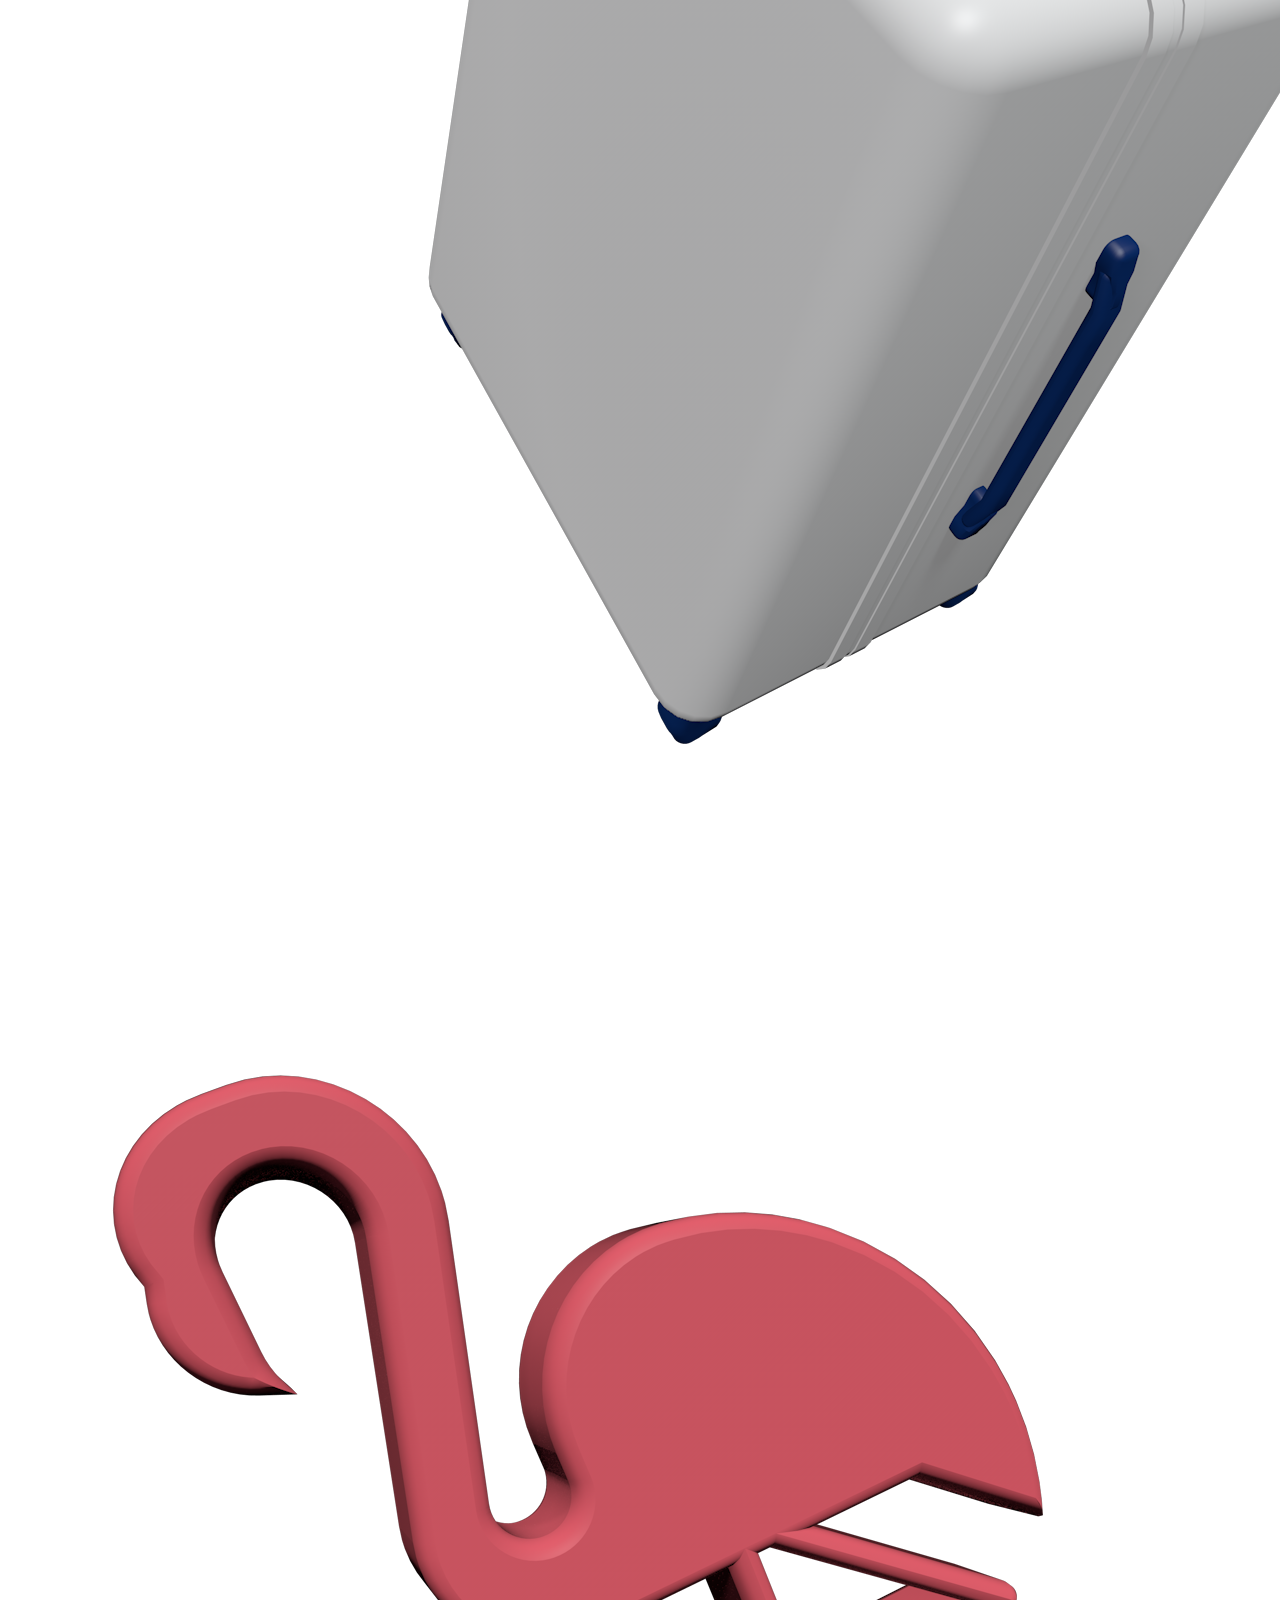
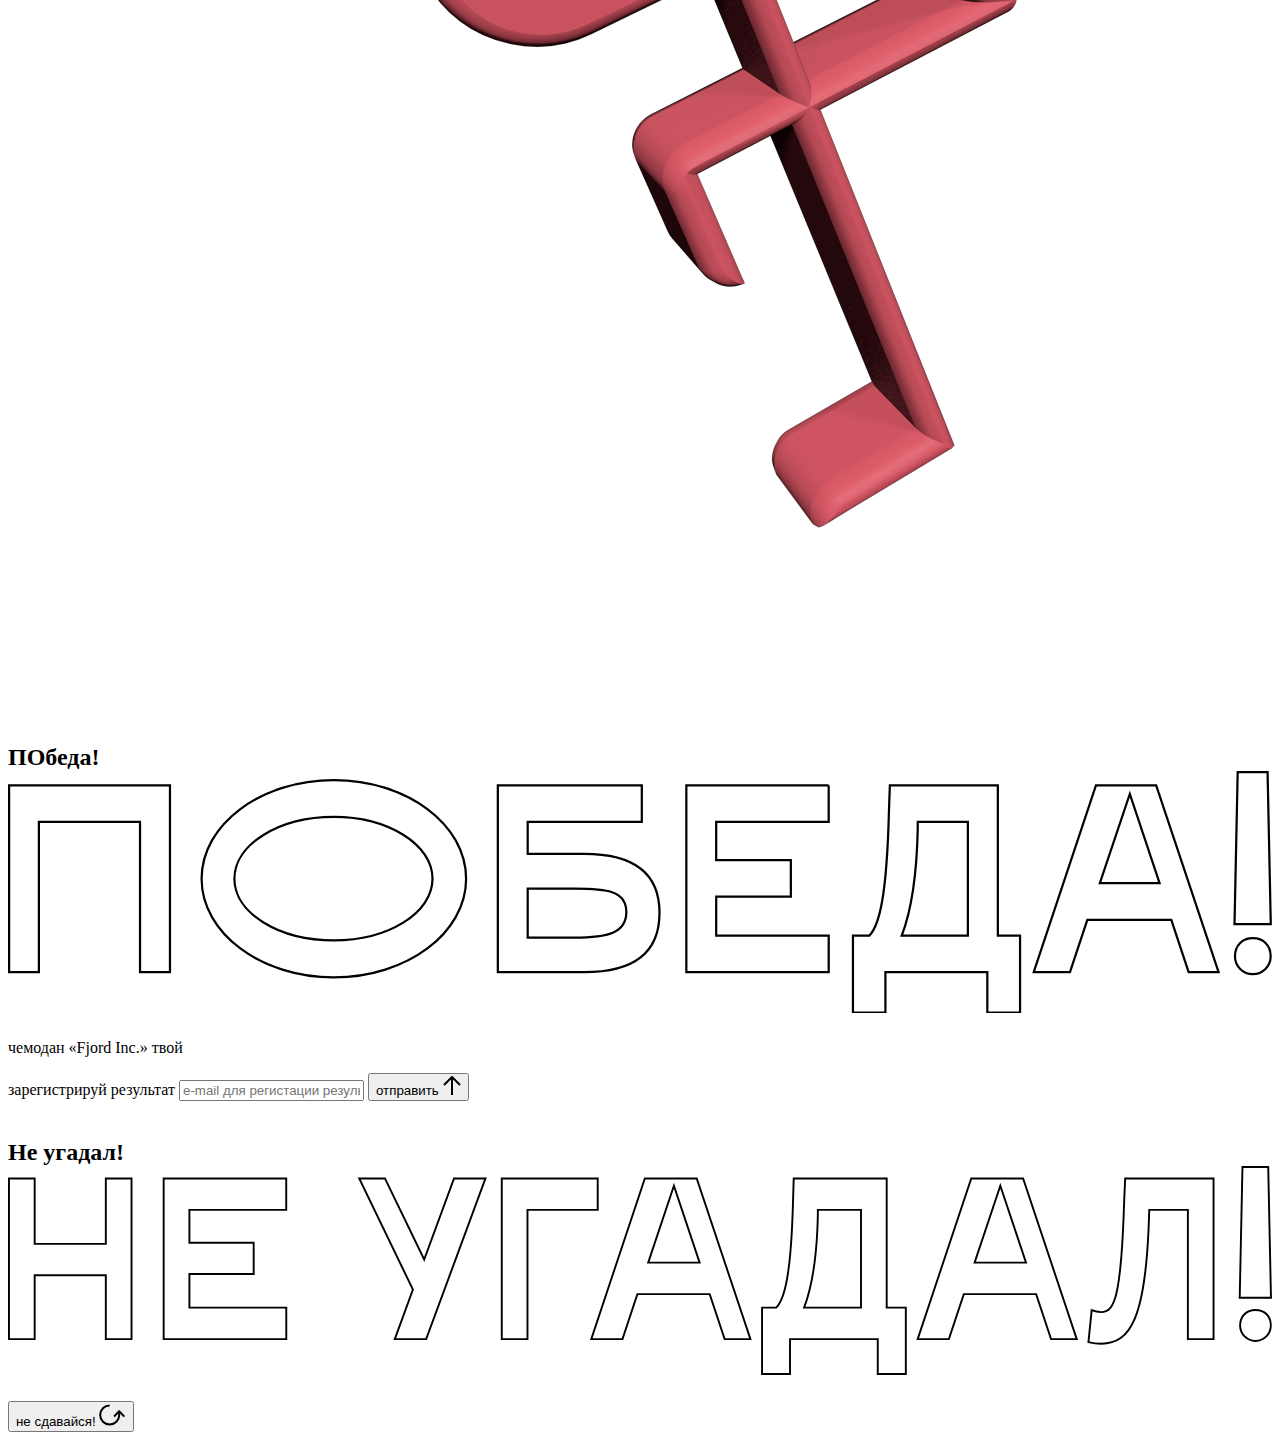
==== commit 4e64b0f3: "2.8. Анимируем слоган" ====
--- a/source/index.html
+++ b/source/index.html
@@ -397,11 +397,12 @@
     <section class="screen screen--hidden screen--result" id="result2">
       <div class="screen__wrapper">
         <div class="result result--prize">
-          <div class="result__image">
-            <picture>
-              <source srcset="img/result2-mob.png 1x, img/result2-mob@2x.png 2x" media="(max-width: 768px) and (orientation: portrait)">
-              <img src="img/result2.png" srcset="img/result2@2x.png 2x" alt="">
-            </picture>
+          <div class="result__image result-image__group result-image__group--2">
+            <img src="img/leaf-blue-1.png" class="result-image result-image--1" alt="leaf-blue-1">
+            <img src="img/leaf-blue-2.png" class="result-image result-image--2" alt="leaf-blue-2">
+            <img src="img/leaf-green.png" class="result-image result-image--3" alt="leaf-green">
+            <img src="img/suitcase.png" class="result-image result-image--4" alt="suitcase">
+            <img src="img/flamingo.png" class="result-image result-image--5" alt="flamingo">
           </div>
           <h2 class="result__title">
             <span class="visually-hidden">ПОбеда!</span>
